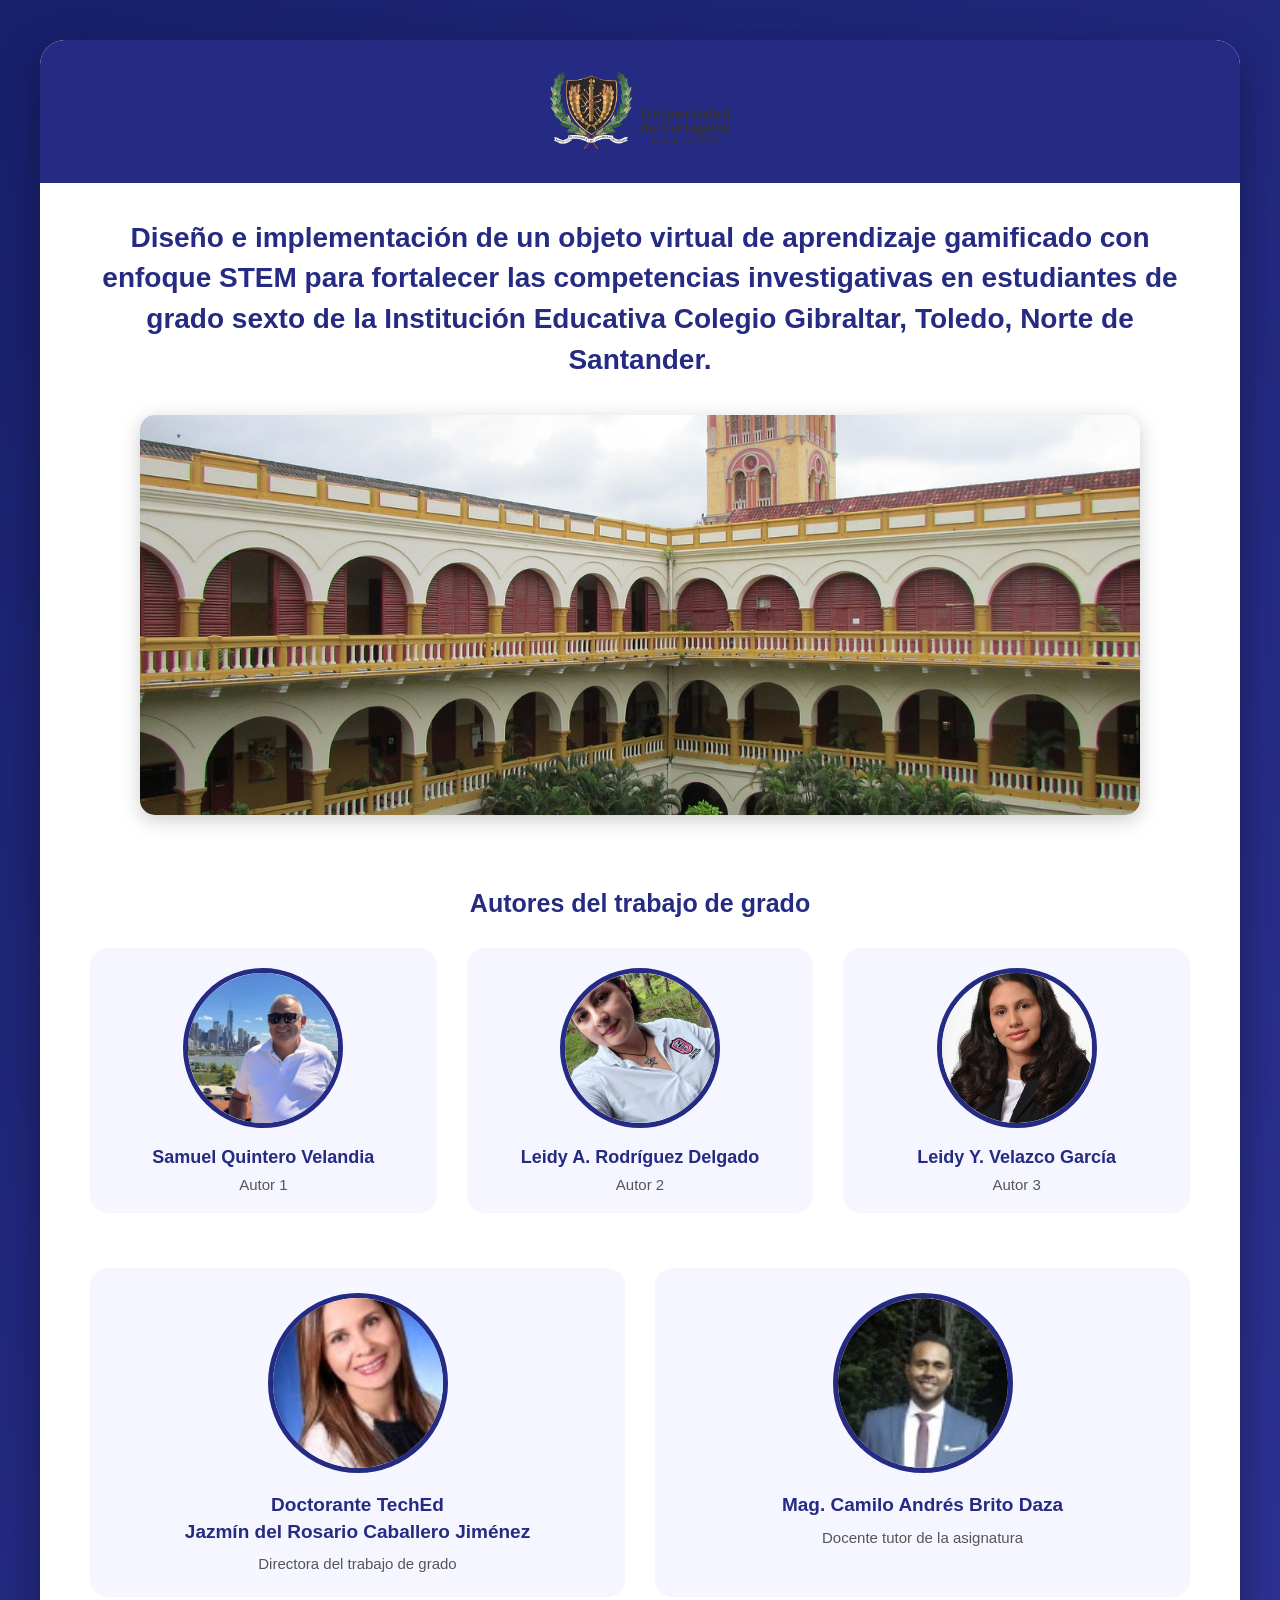
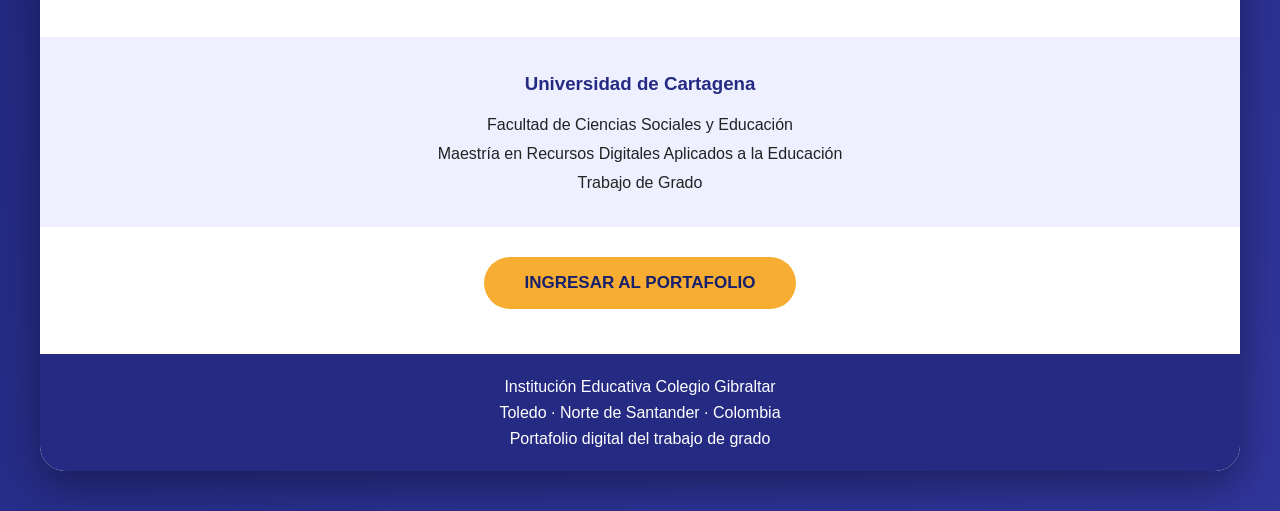
==== index.html @ 78865495 "Portafolio digital trabajo de grado STEM" ====
<!DOCTYPE html>
<html lang="es">

<head>
    <meta charset="UTF-8">
    <meta name="viewport" content="width=device-width, initial-scale=1.0">

    <title>Portafolio - Trabajo de Grado</title>

    <style>

        /* ==============================
           CONFIGURACIÓN GENERAL
        ============================== */

        * {
            box-sizing: border-box;
            margin: 0;
            padding: 0;
        }

        body {
            font-family: Arial, Helvetica, sans-serif;
            background: linear-gradient(135deg, #17206b, #30359a);
            color: #222;
            min-height: 100vh;
        }


        /* ==============================
           PORTADA
        ============================== */

        .portada {
            min-height: 100vh;
            display: flex;
            justify-content: center;
            align-items: center;
            padding: 40px 20px;
        }


        /* ==============================
           CONTENEDOR PRINCIPAL
        ============================== */

        .contenedor {
            width: 100%;
            max-width: 1200px;
            background: white;
            border-radius: 25px;
            overflow: hidden;
            box-shadow: 0 15px 40px rgba(0,0,0,0.35);
        }


        /* ==============================
           ENCABEZADO
        ============================== */

        .encabezado {
            background: #252b82;
            color: white;
            text-align: center;
            padding: 30px 20px;
        }

        .logo {
            width: 180px;
            max-height: 130px;
            object-fit: contain;
        }


        /* ==============================
           INFORMACIÓN DEL TRABAJO
        ============================== */

        .titulo {
            text-align: center;
            padding: 35px 50px 25px;
        }

        .titulo h1 {
            color: #252b82;
            font-size: 28px;
            line-height: 1.45;
        }


        /* ==============================
           IMAGEN UNIVERSIDAD
        ============================== */

        .imagen-universidad {
            width: 100%;
            padding: 10px 50px 35px;
            text-align: center;
        }

        .imagen-universidad img {
            width: 100%;
            max-width: 1000px;
            max-height: 400px;
            object-fit: cover;
            border-radius: 15px;
            box-shadow: 0 5px 20px rgba(0,0,0,0.20);
        }


        /* ==============================
           SECCIÓN AUTORES
        ============================== */

        .seccion {
            padding: 35px 50px;
        }

        .seccion h2 {
            text-align: center;
            color: #252b82;
            margin-bottom: 30px;
            font-size: 25px;
        }

        .autores {
            display: grid;
            grid-template-columns: repeat(3, 1fr);
            gap: 30px;
            text-align: center;
        }

        .autor {
            background: #f5f6ff;
            border-radius: 18px;
            padding: 20px;
            transition: 0.3s;
        }

        .autor:hover {
            transform: translateY(-5px);
            box-shadow: 0 8px 20px rgba(0,0,0,0.15);
        }

        .autor img {
            width: 160px;
            height: 160px;
            object-fit: cover;
            border-radius: 50%;
            border: 5px solid #252b82;
            margin-bottom: 15px;
        }

        .autor h3 {
            color: #252b82;
            font-size: 18px;
            margin-bottom: 8px;
        }

        .autor p {
            color: #555;
            font-size: 15px;
        }


        /* ==============================
           DIRECTORA Y TUTOR
        ============================== */

        .personas-academicas {
            display: grid;
            grid-template-columns: 1fr 1fr;
            gap: 30px;
            padding: 20px 50px 40px;
        }

        .persona {
            background: #f5f6ff;
            border-radius: 18px;
            padding: 25px;
            text-align: center;
        }

        .persona img {
            width: 180px;
            height: 180px;
            object-fit: cover;
            border-radius: 50%;
            border: 5px solid #252b82;
            margin-bottom: 15px;
        }

        .persona h3 {
            color: #252b82;
            font-size: 19px;
            line-height: 1.4;
            margin-bottom: 10px;
        }

        .persona p {
            color: #555;
            font-size: 15px;
        }


        /* ==============================
           INFORMACIÓN UNIVERSIDAD
        ============================== */

        .informacion-universidad {
            background: #eef0ff;
            text-align: center;
            padding: 30px 20px;
            line-height: 1.8;
        }

        .informacion-universidad h3 {
            color: #252b82;
            margin-bottom: 10px;
        }


        /* ==============================
           BOTÓN PORTAFOLIO
        ============================== */

        .ingreso {
            text-align: center;
            padding: 30px 20px 45px;
        }

        .boton {
            display: inline-block;
            padding: 16px 40px;
            background: #f6ad32;
            color: #17206b;
            text-decoration: none;
            font-weight: bold;
            font-size: 17px;
            border-radius: 30px;
            transition: 0.3s;
        }

        .boton:hover {
            background: #ffc45c;
            transform: scale(1.05);
        }


        /* ==============================
           PIE DE PÁGINA
        ============================== */

        .pie {
            background: #252b82;
            color: white;
            text-align: center;
            padding: 20px;
            line-height: 1.6;
        }


        /* ==============================
           RESPONSIVE
        ============================== */

        @media (max-width: 800px) {

            .autores {
                grid-template-columns: 1fr;
            }

            .personas-academicas {
                grid-template-columns: 1fr;
                padding: 20px;
            }

            .titulo {
                padding: 30px 20px;
            }

            .titulo h1 {
                font-size: 21px;
            }

            .imagen-universidad {
                padding: 10px 20px 30px;
            }

            .seccion {
                padding: 30px 20px;
            }

        }

    </style>

</head>


<body>


    <!-- =========================================
         PORTADA PRINCIPAL
    ========================================== -->

    <section class="portada">

        <div class="contenedor">


            <!-- =================================
                 ESCUDO UNIVERSIDAD
            ================================== -->

            <header class="encabezado">

                <img
                    src="imagenes/logo-unicartagena.png"
                    alt="Escudo de la Universidad de Cartagena"
                    class="logo"
                >

            </header>



            <!-- =================================
                 TÍTULO DEL TRABAJO
            ================================== -->

            <section class="titulo">

                <h1>

                    Diseño e implementación de un objeto virtual de aprendizaje
                    gamificado con enfoque STEM para fortalecer las competencias
                    investigativas en estudiantes de grado sexto de la
                    Institución Educativa Colegio Gibraltar, Toledo, Norte de
                    Santander.

                </h1>

            </section>



            <!-- =================================
                 IMAGEN UNIVERSIDAD
            ================================== -->

            <section class="imagen-universidad">

                <img
                    src="imagenes/universidad.jpg"
                    alt="Universidad de Cartagena"
                >

            </section>



            <!-- =================================
                 AUTORES
            ================================== -->

            <section class="seccion">

                <h2>
                    Autores del trabajo de grado
                </h2>


                <div class="autores">


                    <!-- AUTOR 1 -->

                    <article class="autor">

                        <img
                            src="imagenes/autor1.jpeg"
                            alt="Samuel Quintero Velandia"
                        >

                        <h3>
                            Samuel Quintero Velandia
                        </h3>

                        <p>
                            Autor 1
                        </p>

                    </article>



                    <!-- AUTOR 2 -->

                    <article class="autor">

                        <img
                            src="imagenes/autor2.jpeg"
                            alt="Leidy A. Rodríguez Delgado"
                        >

                        <h3>
                            Leidy A. Rodríguez Delgado
                        </h3>

                        <p>
                            Autor 2
                        </p>

                    </article>



                    <!-- AUTOR 3 -->

                    <article class="autor">

                        <img
                            src="imagenes/autor3.jpeg"
                            alt="Leidy Y. Velazco García"
                        >

                        <h3>
                            Leidy Y. Velazco García
                        </h3>

                        <p>
                            Autor 3
                        </p>

                    </article>


                </div>

            </section>



            <!-- =================================
                 DIRECTORA Y DOCENTE TUTOR
            ================================== -->

            <section class="personas-academicas">


                <!-- DIRECTORA -->

                <article class="persona">

                    <img
                        src="imagenes/director.jpeg"
                        alt="Jazmín del Rosario Caballero Jiménez"
                    >

                    <h3>
                        Doctorante TechEd
                        <br>
                        Jazmín del Rosario Caballero Jiménez
                    </h3>

                    <p>
                        Directora del trabajo de grado
                    </p>

                </article>



                <!-- DOCENTE TUTOR -->

                <article class="persona">

                    <img
                        src="imagenes/tutor.jpeg"
                        alt="Camilo Andrés Brito Daza"
                    >

                    <h3>
                        Mag. Camilo Andrés Brito Daza
                    </h3>

                    <p>
                        Docente tutor de la asignatura
                    </p>

                </article>


            </section>



            <!-- =================================
                 INFORMACIÓN ACADÉMICA
            ================================== -->

            <section class="informacion-universidad">

                <h3>
                    Universidad de Cartagena
                </h3>

                <p>
                    Facultad de Ciencias Sociales y Educación
                </p>

                <p>
                    Maestría en Recursos Digitales Aplicados a la Educación
                </p>

                <p>
                    Trabajo de Grado
                </p>

            </section>



            <!-- =================================
                 BOTÓN PARA INGRESAR AL MENÚ
            ================================== -->

            <section class="ingreso">

                <a
                    href="menu.html"
                    class="boton"
                >

                    INGRESAR AL PORTAFOLIO

                </a>

            </section>



            <!-- =================================
                 PIE DE PÁGINA
            ================================== -->

            <footer class="pie">

                <p>
                    Institución Educativa Colegio Gibraltar
                </p>

                <p>
                    Toledo · Norte de Santander · Colombia
                </p>

                <p>
                    Portafolio digital del trabajo de grado
                </p>

            </footer>


        </div>

    </section>


</body>

</html>
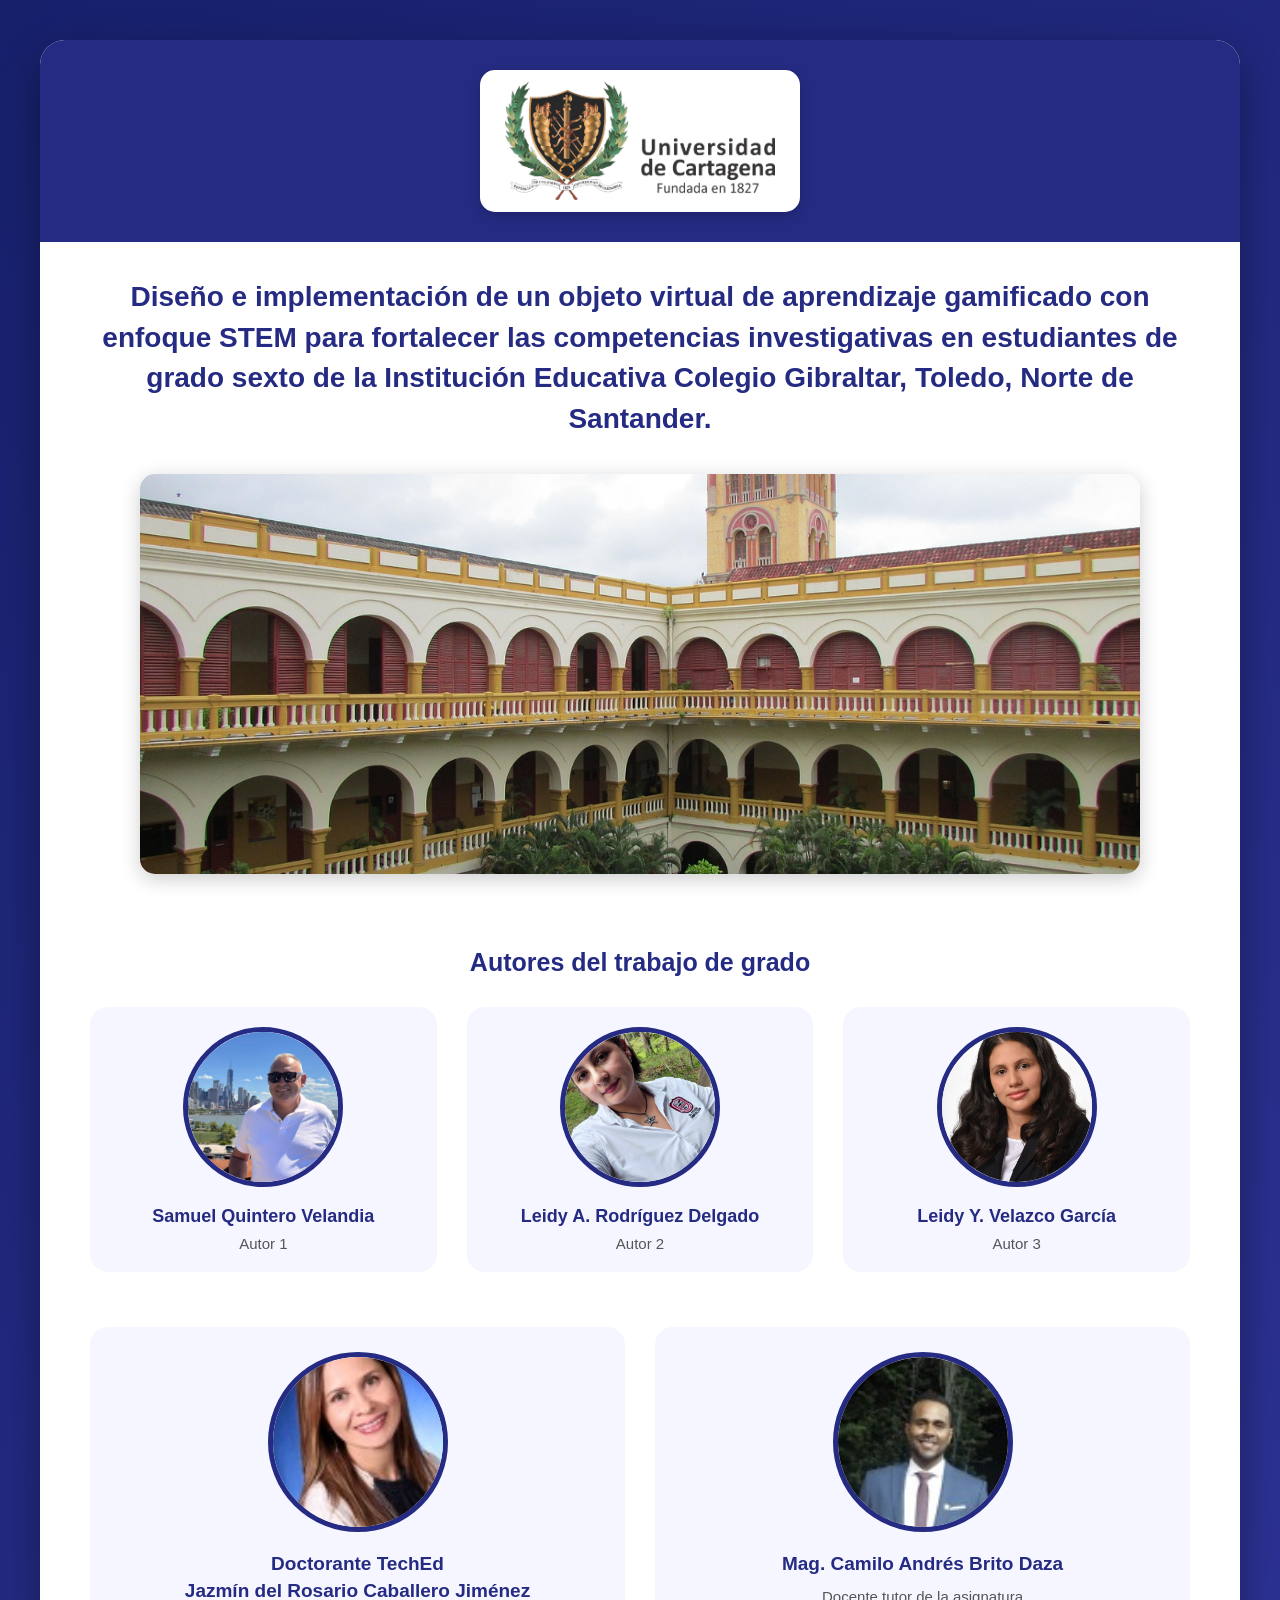
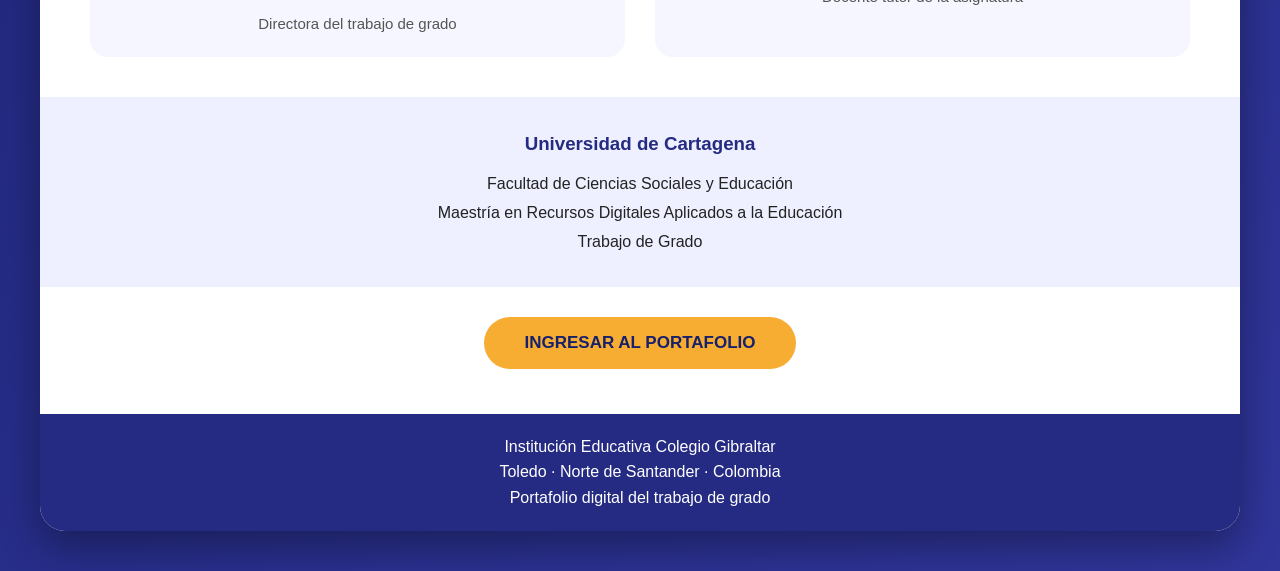
==== commit 199cfb03: "Actualiza diseño del portafolio" ====
--- a/index.html
+++ b/index.html
@@ -57,20 +57,47 @@
         /* ==============================
            ENCABEZADO
         ============================== */
-
-        .encabezado {
-            background: #252b82;
-            color: white;
-            text-align: center;
-            padding: 30px 20px;
-        }
-
-        .logo {
-            width: 180px;
-            max-height: 130px;
-            object-fit: contain;
-        }
-
+/* ==============================
+   ENCABEZADO
+============================== */
+
+.encabezado {
+    background: #252b82;
+    color: white;
+    text-align: center;
+    padding: 30px 20px;
+
+    display: flex;
+    justify-content: center;
+    align-items: center;
+}
+
+
+/* ==============================
+   LOGO UNIVERSIDAD DE CARTAGENA
+============================== */
+
+.logo {
+    width: 320px;
+    max-height: 150px;
+
+    object-fit: contain;
+
+    /* Fondo blanco SOLO alrededor del logo */
+    background: #ffffff;
+
+    /* Espacio entre el logo y el fondo blanco */
+    padding: 12px 25px;
+
+    /* Bordes redondeados */
+    border-radius: 15px;
+
+    /* Sombra suave */
+    box-shadow: 0 4px 12px rgba(0, 0, 0, 0.18);
+
+    display: block;
+}
+       
 
         /* ==============================
            INFORMACIÓN DEL TRABAJO
